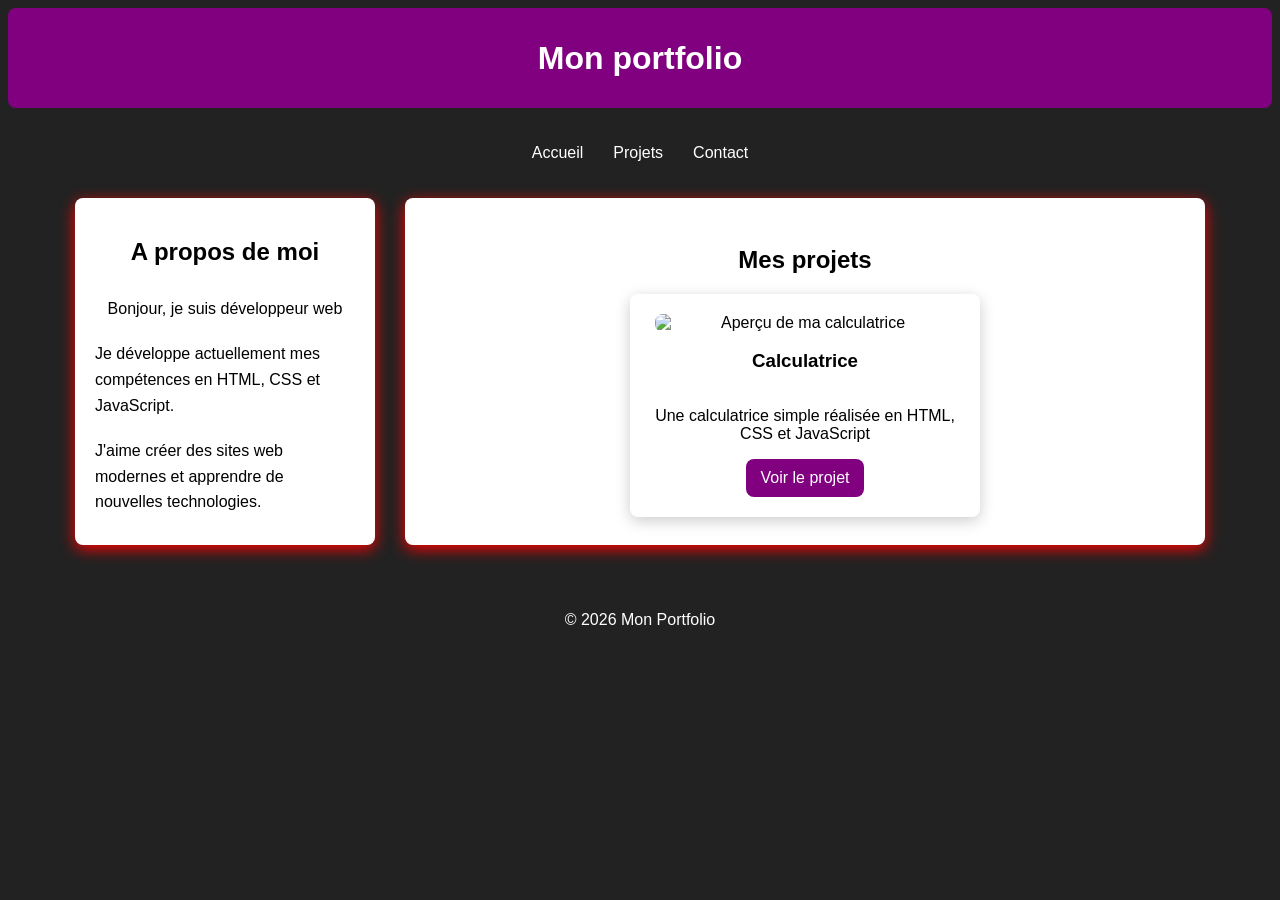
==== portfolio.html @ 3535f557 "Initial commit" ====
<!DOCTYPE html>
<html>

<head>
    <meta charset="UTF-8">
    <meta name="viewport" content="width=device-width, initial-scale=1.0">
    <title>Mon Portfolio</title>
    <link rel="stylesheet" href="portfolio-style.css">
</head>

<body>

<header>
    <h1>Mon portfolio</h1>
</header>

<nav>
    <a href="#accueil">Accueil</a>
    <a href="#projets">Projets</a>
    <a href="contact.html">Contact</a>
</nav>

<main>

<section id="accueil">
<h2>A propos de moi</h2>
<p>Bonjour, je suis développeur web</p>
<p>Je développe actuellement mes compétences en HTML, CSS et JavaScript.</p>
<p>J'aime créer des sites web modernes et apprendre de nouvelles technologies.</p>

</section>

<section id="projets">
    
    <h2>Mes projets</h2>

    <div class="projets-container">

    <div class="projet-card">

     <img src="calculatrice/calculatrice.png" alt="Aperçu de ma calculatrice">

    <h3>Calculatrice</h3>
    <p>Une calculatrice simple réalisée en HTML, CSS et JavaScript</p>

    <a href="../calculatrice/calcul.html" class="projet-lien">Voir le projet</a>



    </div>

  

    </div>
    
</section>


</main>

<footer><p>© 2026 Mon Portfolio</p></footer>








</body>


</html>
---- portfolio-style.css ----
*{

box-sizing: border-box;

}

html{

scroll-behavior: smooth;

}

body{

    background-color: #222;
    font-family: arial, sans-serif;
    color: white;

}

header{

background-color: purple;
height: 100px;
border-radius: 8px;
justify-content: center;
display: flex;
text-align: center;
align-items: center;


}

nav{

display: flex;
justify-content: center;
align-items: center;
height: 50px;
gap: 30px;
margin:20px 0;
}

nav a{

text-decoration: none;
color: white;
transition:0.3s;
display: inline;



}

nav a:hover{

color: red;
transform: translateY(-2px);


}

nav a:focus{

outline: 2px solid red;

}

main{

display: flex;
gap: 30px;
justify-content: center;
flex-wrap: wrap;


}

section{

background-color: white;
color: black;
padding: 20px;
border-radius: 8px;

box-shadow: 0 4px 15px red;

display: flex;
flex-direction: column;
align-items: center;
justify-content: center;

}

#accueil{

    width: 300px;
    max-width: 400px;
    padding: 20px;
}

#accueil p{

line-height: 1.6;
margin: 10px 0;

}

#projets{
    width: 100%;
    width: 800px;

}

.projets-container{

    display: flex;
    gap: 20px;
    flex-wrap: wrap;
    justify-content: center;
}

.projet-card{


width: 100%;    
max-width: 350px;
margin: 0 auto;
padding: 20px;
text-align: center;
transition: 0.3s;
box-shadow: 0 4px 15px rgba(0,0,0,0.2);
border-radius: 8px;
display: flex;
flex-direction: column;
justify-content: center;
align-items: center;


}

.projet-card:hover{

 transform: scale(1.03);

}

.projet-card img{

width: 100%;
max-width: 300px;
display: block;
margin: 0 auto;
border-radius: 8px;

}

.projet-lien{

text-decoration: none;
padding:10px 15px ;
background-color: purple;
color: white;
border-radius: 8px ;
transition: 0.3s;
display: inline-block;
width: fit-content;

}

.projet-lien:hover{

    background-color: darkviolet;
    transform: translateY(-3px);
   
}

.projet-lien:focus{

    outline: 2px solid purple;
}

.projet-lien:active{

transform: scale(0.97);

}

footer{

    text-align: center;
    padding: 20px;
    margin-top: 30px;
}

@media (max-width:600px){

.projet-card img {

max-width: 250px;

}

}
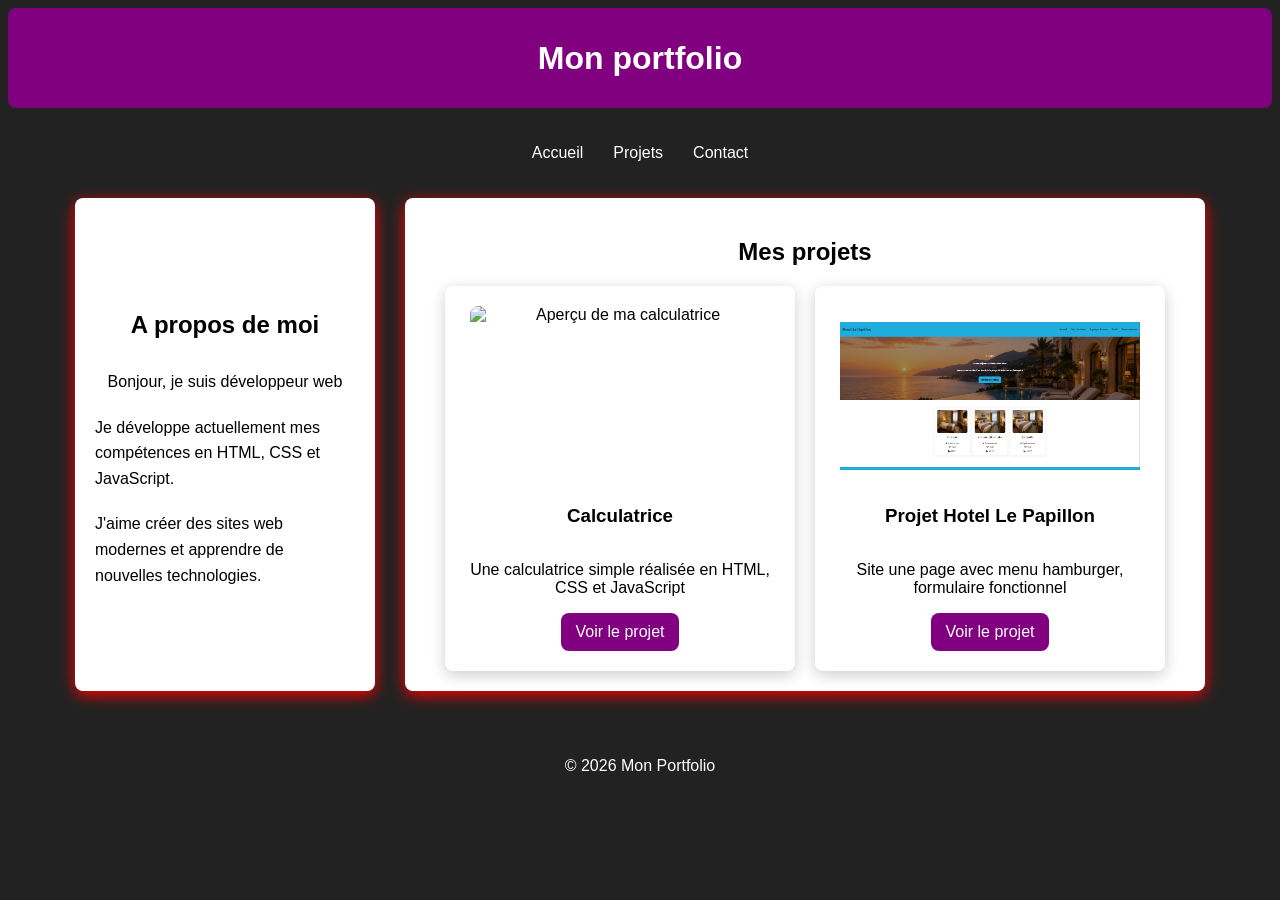
==== commit 61de8352: "img contain, added projet hotel in portfolio" ====
--- a/portfolio.html
+++ b/portfolio.html
@@ -38,7 +38,7 @@
 
     <div class="projet-card">
 
-     <img src="calculatrice/calculatrice.png" alt="Aperçu de ma calculatrice">
+     <img src="../calculatrice/calculatrice.png" alt="Aperçu de ma calculatrice">
 
     <h3>Calculatrice</h3>
     <p>Une calculatrice simple réalisée en HTML, CSS et JavaScript</p>
@@ -49,7 +49,16 @@
 
     </div>
 
-  
+    <div class ="projet-card">
+
+        <img src="capturehotelpapillon.png" alt="Aperçu du projet Hôtel">
+
+<h3>Projet Hotel Le Papillon</h3>
+<p>Site une page avec menu hamburger, formulaire fonctionnel</p>
+<a href="../projethotel/hotel.html" class="projet-lien">Voir le projet</a>
+
+
+    </div>
 
     </div>
     
--- a/portfolio-style.css
+++ b/portfolio-style.css
@@ -151,7 +151,9 @@
 max-width: 300px;
 display: block;
 margin: 0 auto;
-border-radius: 8px;
+object-fit: contain;
+border-radius: 8px;
+height: 180px; /* obligatoire pour que toutes les images soient meme taille */
 
 }
 
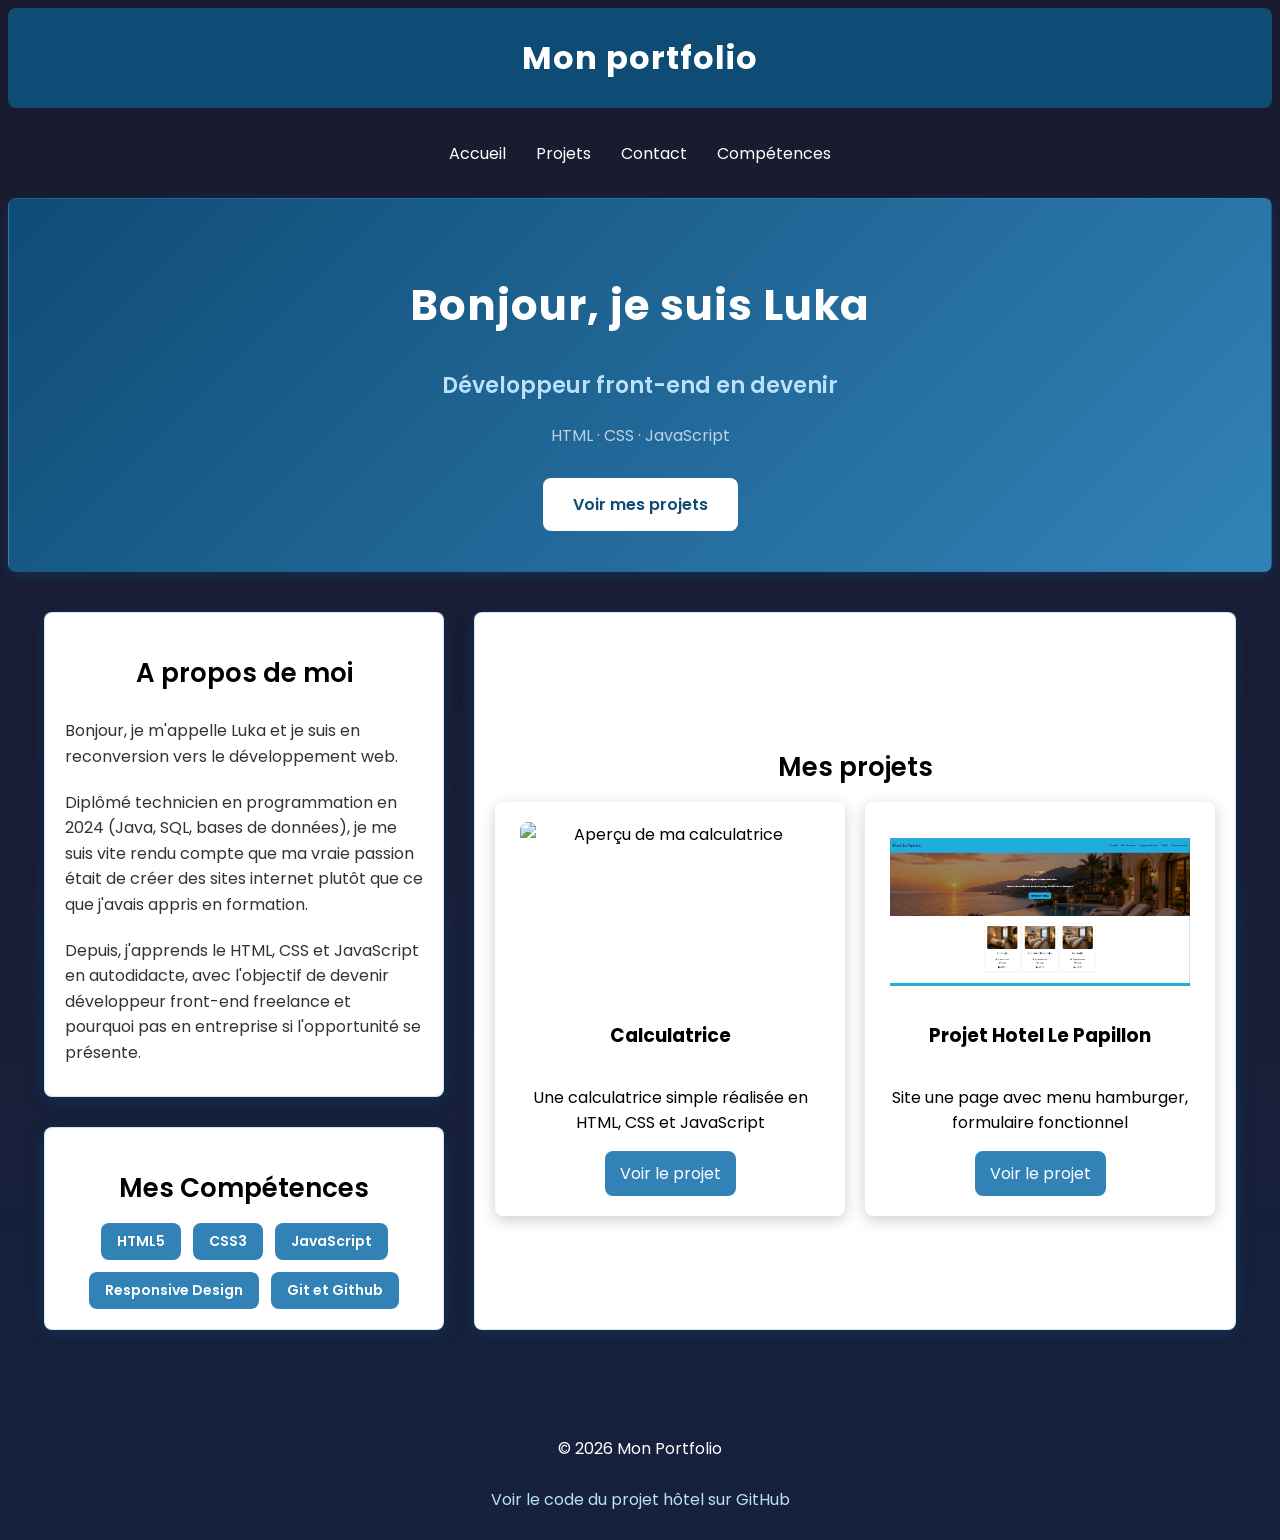
==== commit df5a32b9: "add skill badges - fixed cards size" ====
--- a/portfolio.html
+++ b/portfolio.html
@@ -6,6 +6,9 @@
     <meta name="viewport" content="width=device-width, initial-scale=1.0">
     <title>Mon Portfolio</title>
     <link rel="stylesheet" href="portfolio-style.css">
+    <link rel="preconnect" href="https://fonts.googleapis.com">
+    <link rel="preconnect" href="https://fonts.gstatic.com" crossorigin>
+    <link href="https://fonts.googleapis.com/css2?family=Poppins:wght@300;400;600;700&display=swap" rel="stylesheet">
 </head>
 
 <body>
@@ -18,17 +21,45 @@
     <a href="#accueil">Accueil</a>
     <a href="#projets">Projets</a>
     <a href="contact.html">Contact</a>
+    <a href="#competences">Compétences</a>
 </nav>
+
+
+<section id="hero">
+    <h1>Bonjour, je suis Luka</h1>
+<p class="tagline">Développeur front-end en devenir</p>
+<p class="sous-titre">HTML · CSS · JavaScript</p>
+<a href="#projets" class="cta">Voir mes projets</a>
+
+</section>
 
 <main>
 
+    <div class="colonne-gauche">
+
 <section id="accueil">
 <h2>A propos de moi</h2>
-<p>Bonjour, je suis développeur web</p>
-<p>Je développe actuellement mes compétences en HTML, CSS et JavaScript.</p>
-<p>J'aime créer des sites web modernes et apprendre de nouvelles technologies.</p>
+<p>Bonjour, je m'appelle Luka et je suis en reconversion vers le développement web.</p>
+<p>Diplômé technicien en programmation en 2024 (Java, SQL, bases de données), je me suis vite rendu compte que ma vraie passion était de créer des sites internet plutôt que ce que j'avais appris en formation.</p>
+<p>Depuis, j'apprends le HTML, CSS et JavaScript en autodidacte, avec l'objectif de devenir développeur front-end freelance et pourquoi pas en entreprise si l'opportunité se présente.</p>
 
 </section>
+
+<section id="competences">
+    <h2>Mes Compétences</h2>
+
+    <div class="competences-liste">
+
+<span class="badge">HTML5</span>
+<span class="badge">CSS3</span>
+<span class="badge">JavaScript</span>
+<span class="badge">Responsive Design</span>
+<span class="badge">Git et Github</span>
+
+    </div>
+   
+</section>
+</div>
 
 <section id="projets">
     
@@ -67,7 +98,9 @@
 
 </main>
 
-<footer><p>© 2026 Mon Portfolio</p></footer>
+<footer><p>© 2026 Mon Portfolio</p>
+<a href="https://github.com/fazou97/projethotel" target="_blank" class="lien-github">Voir le code du projet hôtel sur GitHub</a></footer>
+
 
 
 
--- a/portfolio-style.css
+++ b/portfolio-style.css
@@ -12,15 +12,30 @@
 
 body{
 
-    background-color: #222;
-    font-family: arial, sans-serif;
+    background:linear-gradient(180deg,#1a1a2e 0%, #16213e 100%);
+    font-family: "Poppins", sans-serif;
     color: white;
 
 }
 
+h1{
+
+ font-size: 32px;
+    font-weight: 700;
+    letter-spacing: 1px;   
+}
+
+h2{
+
+font-size: 26px;
+    font-weight: 600;
+    margin-bottom: 15px;
+
+}
+
 header{
 
-background-color: purple;
+background-color: #0f4c75;
 height: 100px;
 border-radius: 8px;
 justify-content: center;
@@ -54,7 +69,7 @@
 
 nav a:hover{
 
-color: red;
+color: #bbe1fa;
 transform: translateY(-2px);
 
 
@@ -62,9 +77,59 @@
 
 nav a:focus{
 
-outline: 2px solid red;
-
-}
+outline: 2px solid #bbe1fa;
+
+}
+
+#hero{
+
+   padding: 60px 20px;
+    display: flex;
+    flex-direction: column;
+    align-items: center;
+    justify-content: center;
+    text-align: center;
+    padding: 40px 20px; 
+     background: linear-gradient(135deg, #0f4c75 0%, #3282b8 100%);
+}
+
+#hero h1{
+    font-size: 42px;
+    font-weight: 700;
+    margin-bottom: 10px;
+    color: white;
+}
+
+.tagline{
+    font-size: 22px;
+    color: #bbe1fa;
+    font-weight: 600;
+    margin-bottom: 5px;
+}
+
+.sous-titre{
+    font-size: 16px;
+    color: rgba(255, 255, 255, 0.7);
+    margin-bottom: 30px;
+}
+
+.cta{
+
+    background-color: white; 
+    color: #0f4c75;
+    text-decoration: none;
+    padding: 14px 30px;
+    border-radius: 8px;
+    font-weight: 600;
+    transition: 0.3s;
+}
+
+.cta:hover{
+    background-color: #bbe1fa;
+    transform: translateY(-3px);
+}
+
+
 
 main{
 
@@ -72,6 +137,8 @@
 gap: 30px;
 justify-content: center;
 flex-wrap: wrap;
+padding: 40px 20px;
+align-items: stretch;
 
 
 }
@@ -83,8 +150,8 @@
 padding: 20px;
 border-radius: 8px;
 
-box-shadow: 0 4px 15px red;
-
+box-shadow: 0 4px 15px rgba(15, 76, 117, 0.4);
+border: 1px solid rgba(50, 130, 184, 0.2);
 display: flex;
 flex-direction: column;
 align-items: center;
@@ -94,23 +161,51 @@
 
 #accueil{
 
-    width: 300px;
-    max-width: 400px;
+    
     padding: 20px;
 }
+
 
 #accueil p{
 
 line-height: 1.6;
 margin: 10px 0;
-
-}
-
-#projets{
+font-size: 16px;
+    color: #333;
+
+}
+
+
+
+.competences-liste{
+    display: flex;
+    flex-wrap: wrap;
+    gap: 12px;
+    justify-content: center;
+   
+}
+
+.badge{
+
+background-color: #3282b8;
+color: white;
+padding: 8px 16px;
+font-size: 14px;
+font-weight: 600;
+border-radius: 8px;
+
+}
+
+.colonne-gauche{
+    display: flex;
+    flex-direction: column;
+    gap: 30px;
+    max-width: 400px;
     width: 100%;
-    width: 800px;
-
-}
+    justify-content: space-between;
+}
+
+
 
 .projets-container{
 
@@ -161,7 +256,7 @@
 
 text-decoration: none;
 padding:10px 15px ;
-background-color: purple;
+background-color: #3282b8;
 color: white;
 border-radius: 8px ;
 transition: 0.3s;
@@ -172,14 +267,14 @@
 
 .projet-lien:hover{
 
-    background-color: darkviolet;
+    background-color: #0f4c75;
     transform: translateY(-3px);
    
 }
 
 .projet-lien:focus{
 
-    outline: 2px solid purple;
+    outline: 2px solid #3282b8;
 }
 
 .projet-lien:active{
@@ -195,6 +290,23 @@
     margin-top: 30px;
 }
 
+.lien-github{
+
+color:#bbe1fa;
+text-decoration: none;
+display: inline-block;
+margin-top: 10px;
+transition: 0.3;
+
+}
+
+.lien-github:hover{
+    color:#3282b8; 
+    text-decoration: underline;
+}
+
+
+
 @media (max-width:600px){
 
 .projet-card img {
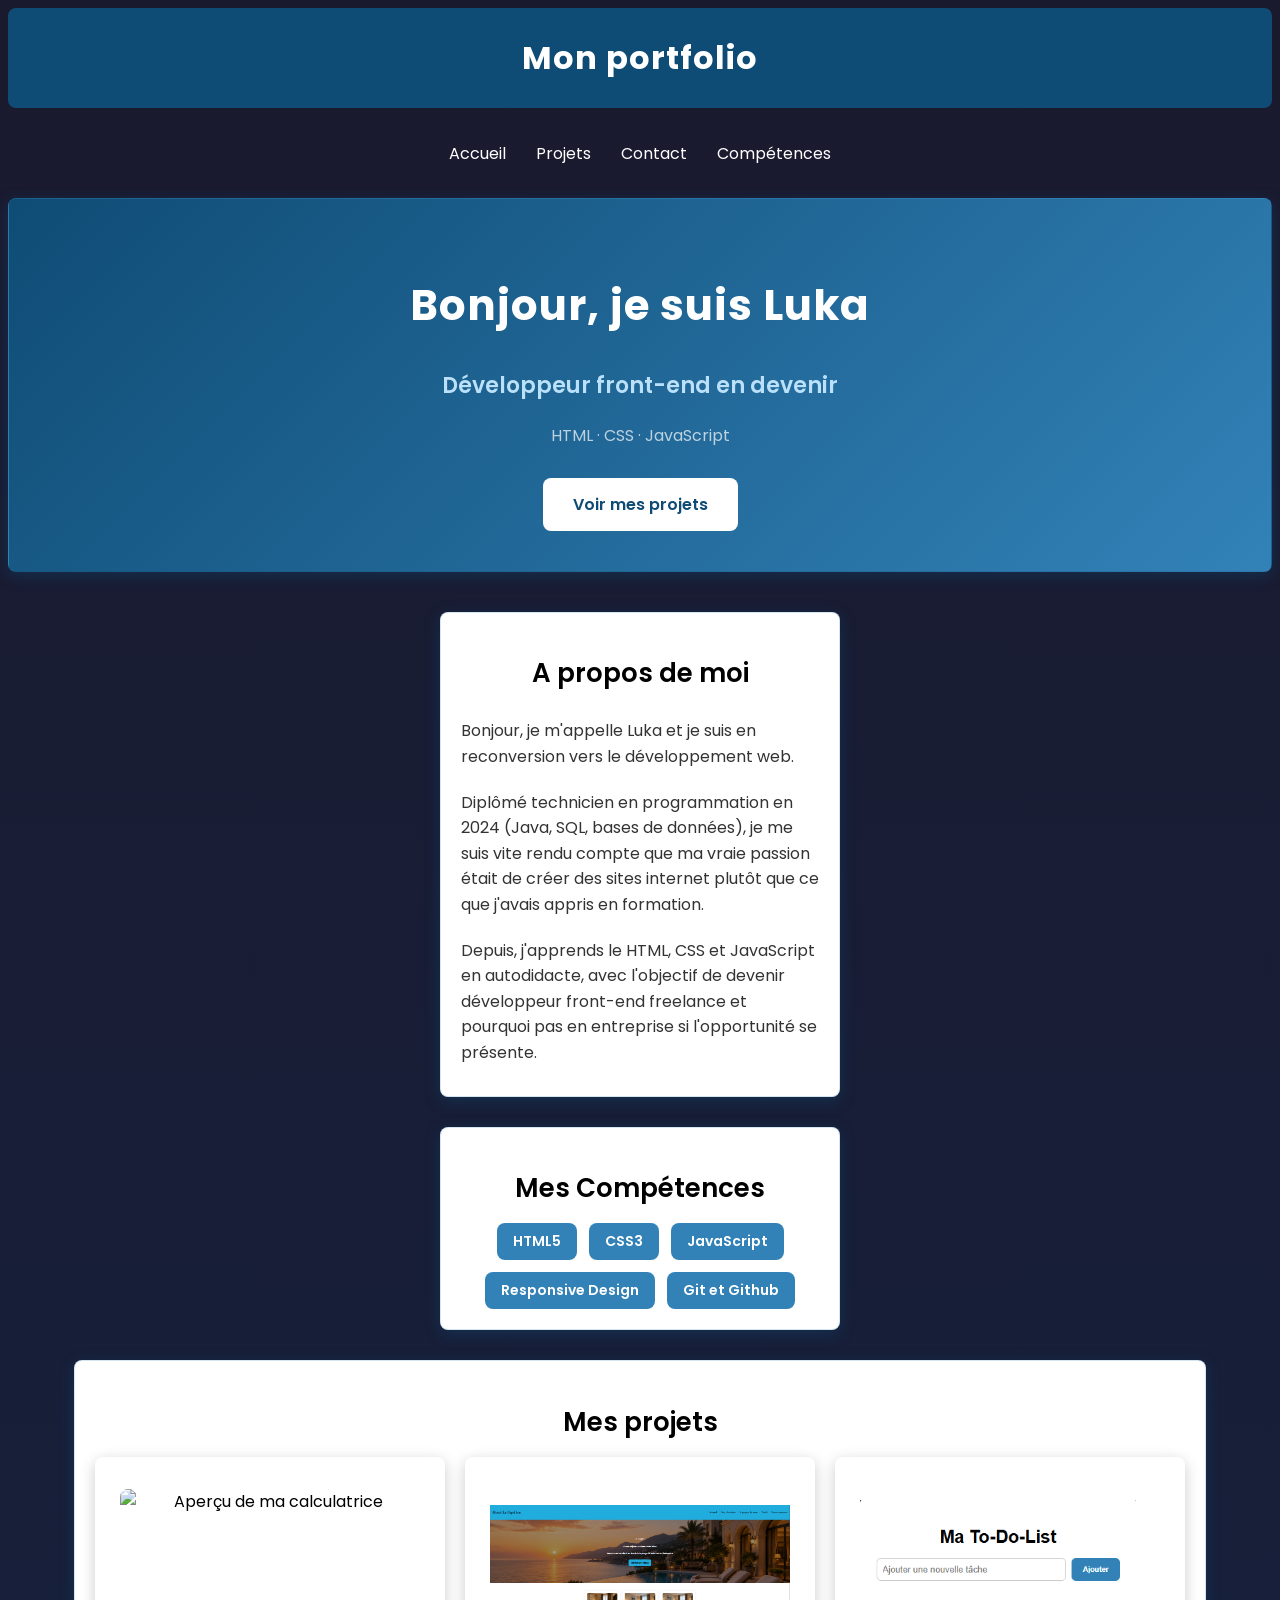
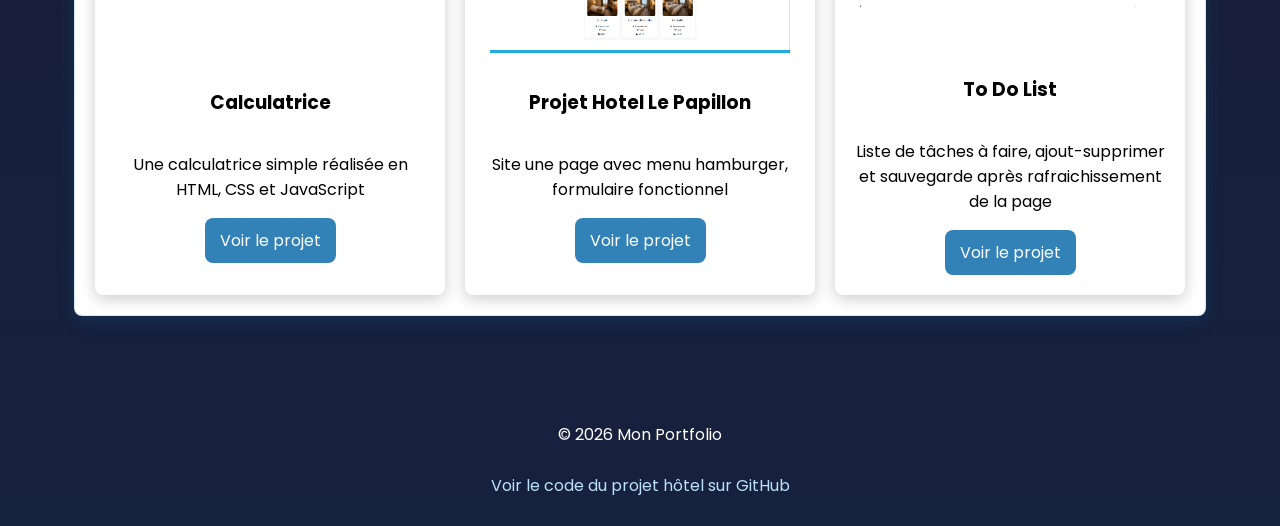
==== commit 8657fff2: "add to do list project" ====
--- a/portfolio.html
+++ b/portfolio.html
@@ -91,6 +91,15 @@
 
     </div>
 
+    <div class="projet-card">
+
+   <img src="todolist.png" alt="Projet to do list">
+   <h3>To Do List</h3>
+   <p>Liste de tâches à faire, ajout-supprimer et sauvegarde après rafraichissement de la page</p>
+   <a href="../todolist/todolist.html" class="projet-lien">Voir le projet</a>
+
+    </div>
+
     </div>
     
 </section>
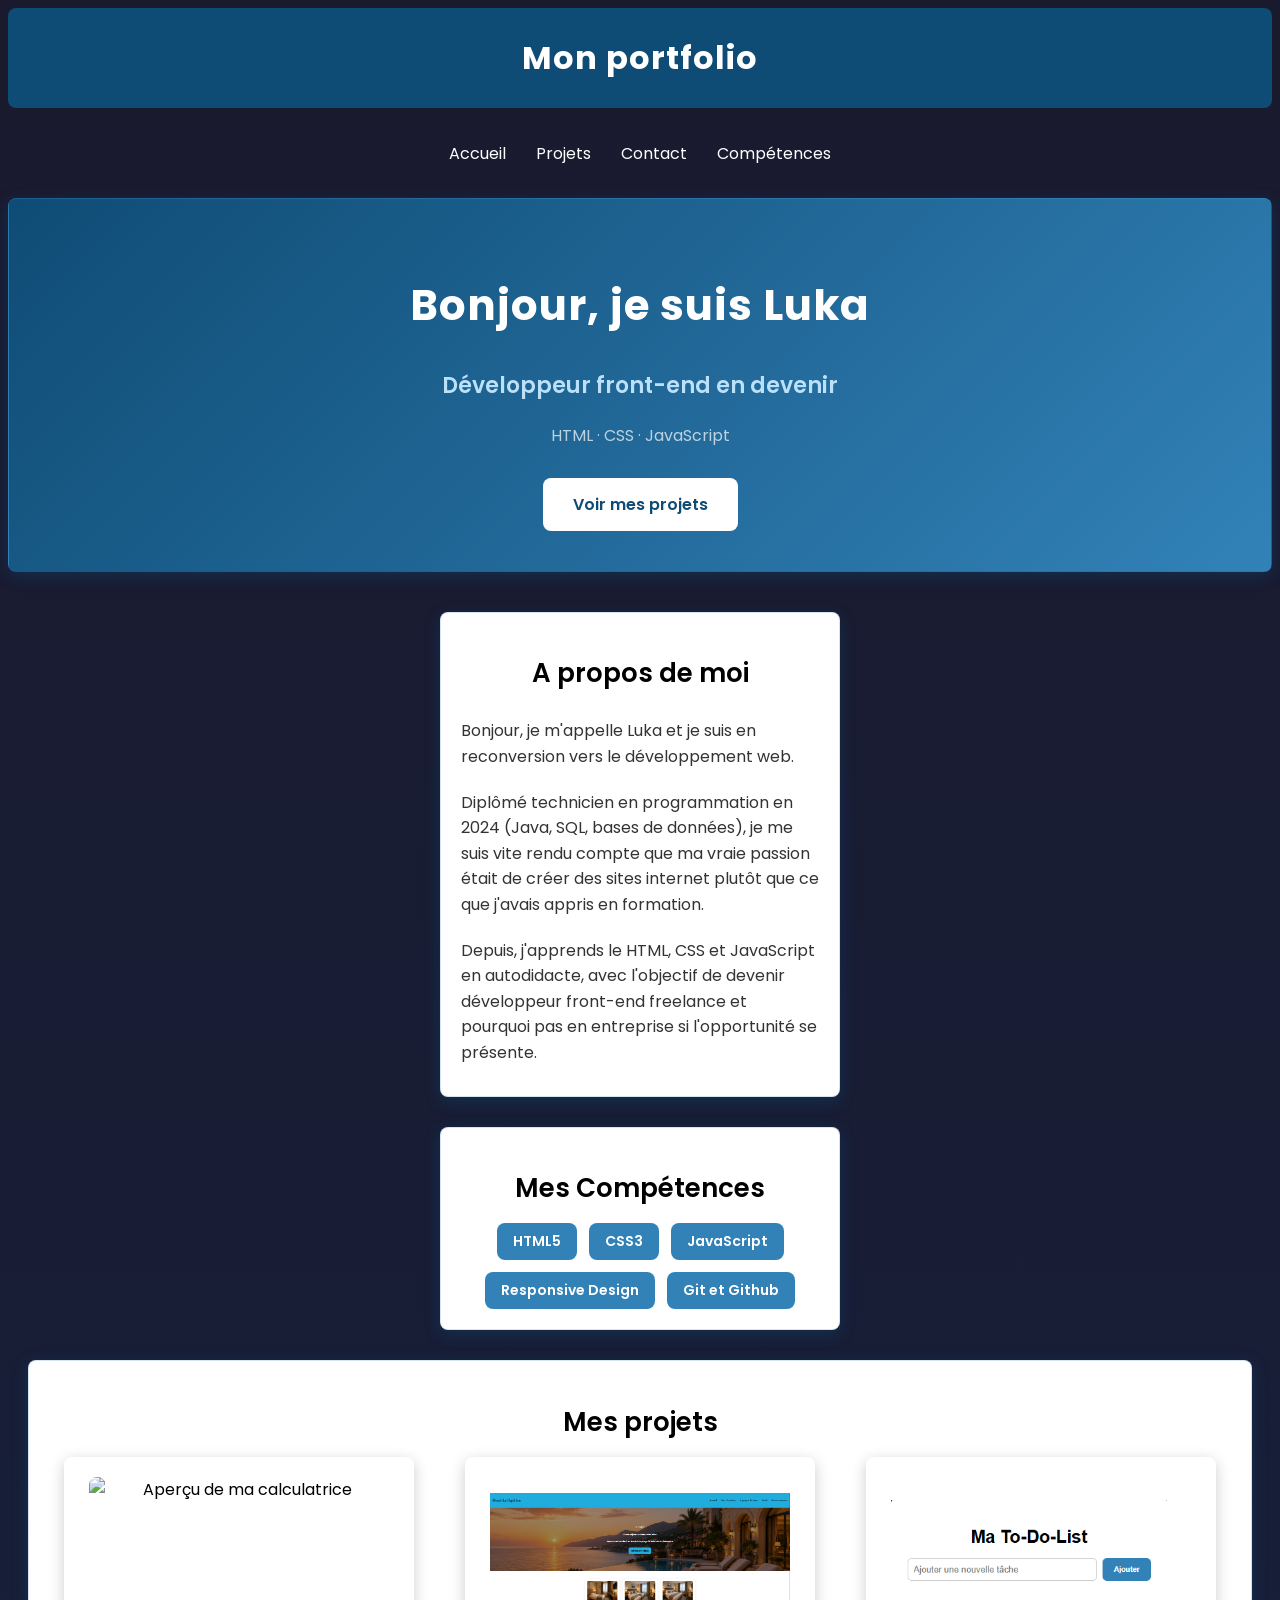
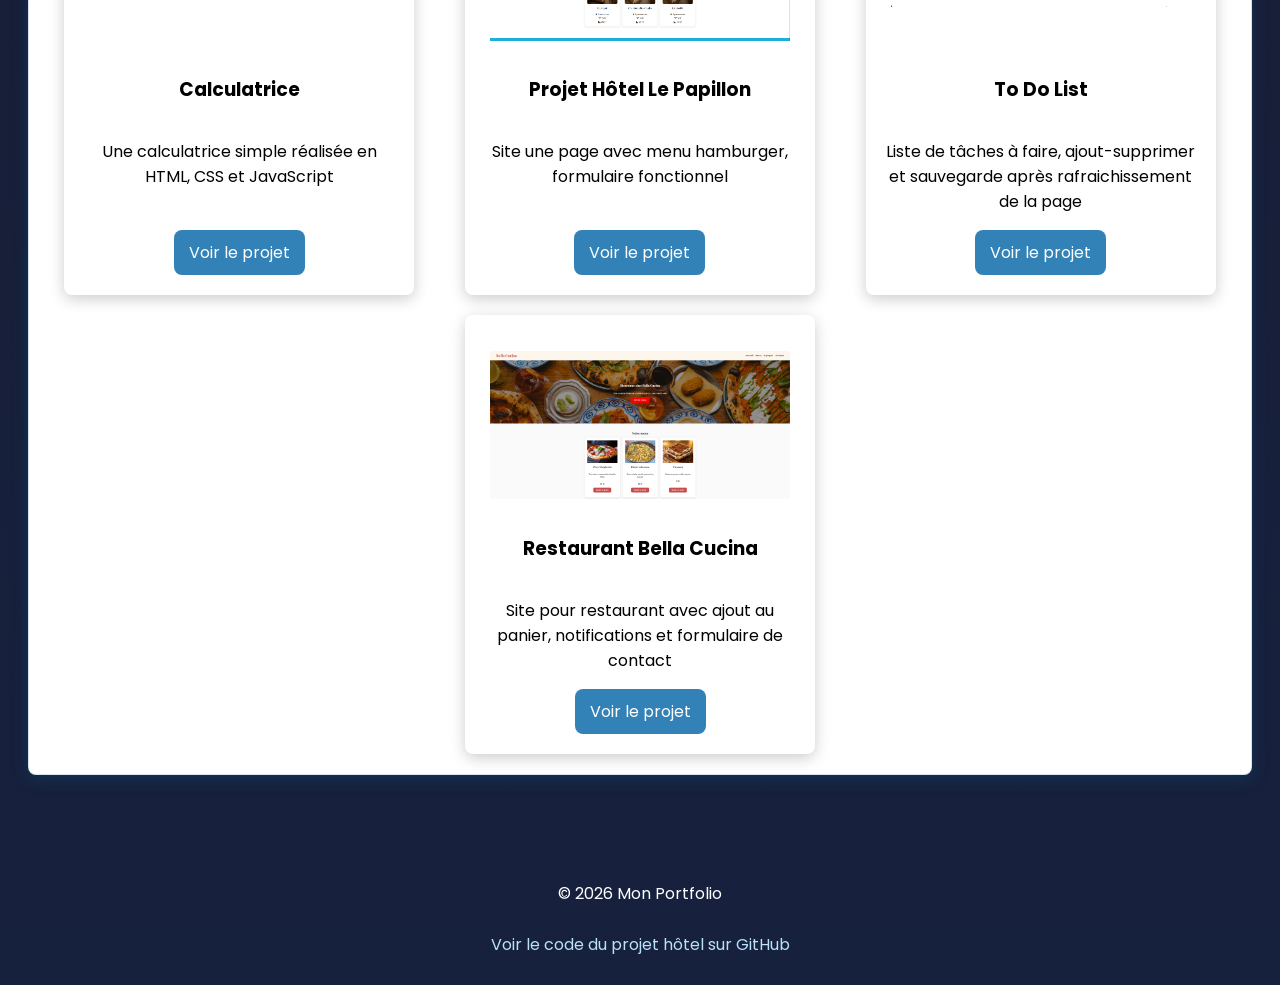
==== commit fd53e7ad: "." ====
--- a/portfolio.html
+++ b/portfolio.html
@@ -84,7 +84,7 @@
 
         <img src="capturehotelpapillon.png" alt="Aperçu du projet Hôtel">
 
-<h3>Projet Hotel Le Papillon</h3>
+<h3>Projet Hôtel Le Papillon</h3>
 <p>Site une page avec menu hamburger, formulaire fonctionnel</p>
 <a href="../projethotel/hotel.html" class="projet-lien">Voir le projet</a>
 
@@ -97,6 +97,17 @@
    <h3>To Do List</h3>
    <p>Liste de tâches à faire, ajout-supprimer et sauvegarde après rafraichissement de la page</p>
    <a href="../todolist/todolist.html" class="projet-lien">Voir le projet</a>
+
+    </div>
+
+    <div class="projet-card">
+
+    <img src="bellacucina.png" alt="Restaurant Bella Cucina">
+
+    <h3>Restaurant Bella Cucina</h3>
+    <p>Site pour restaurant avec ajout au panier, notifications et formulaire de contact</p>
+    <a href="../restaurant/index.html" class="projet-lien">Voir le projet</a>
+
 
     </div>
 
--- a/portfolio-style.css
+++ b/portfolio-style.css
@@ -228,7 +228,7 @@
 border-radius: 8px;
 display: flex;
 flex-direction: column;
-justify-content: center;
+justify-content: flex-start;
 align-items: center;
 
 
@@ -254,6 +254,8 @@
 
 .projet-lien{
 
+
+margin-top: auto;    
 text-decoration: none;
 padding:10px 15px ;
 background-color: #3282b8;
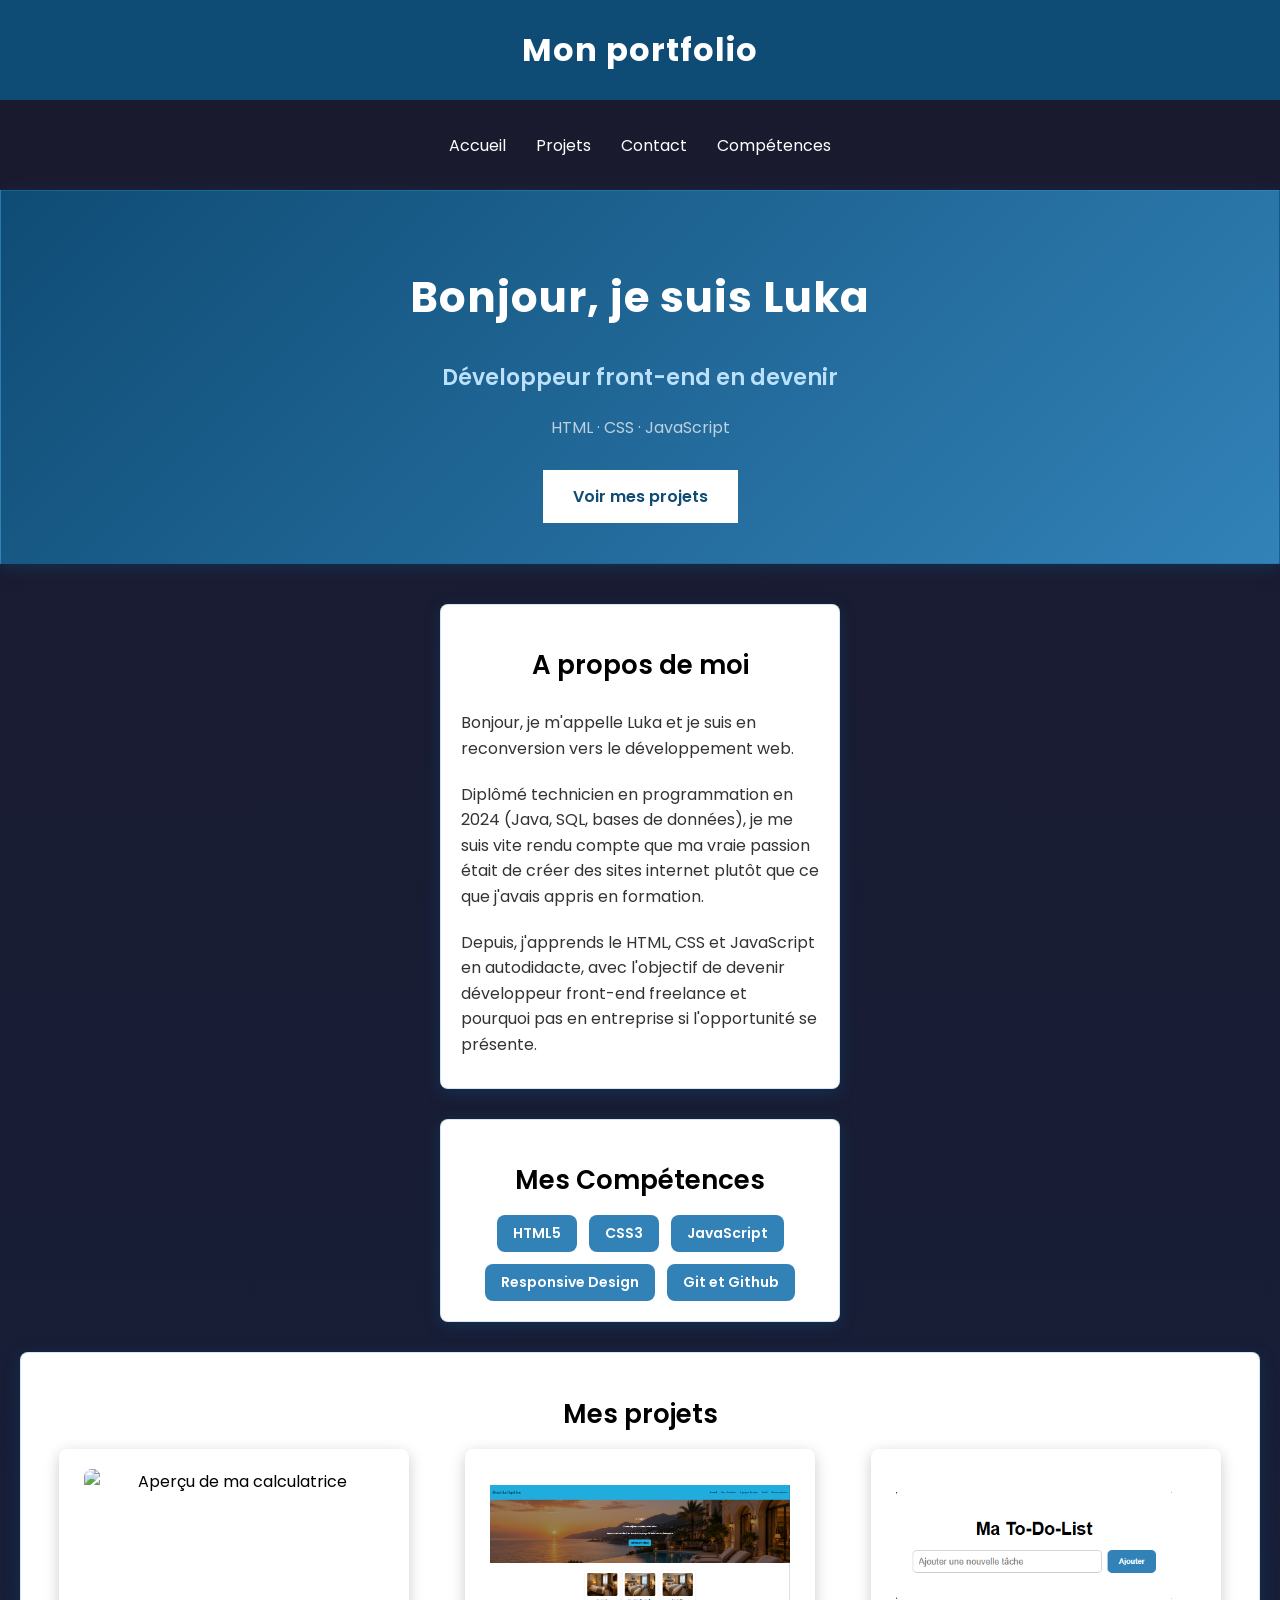
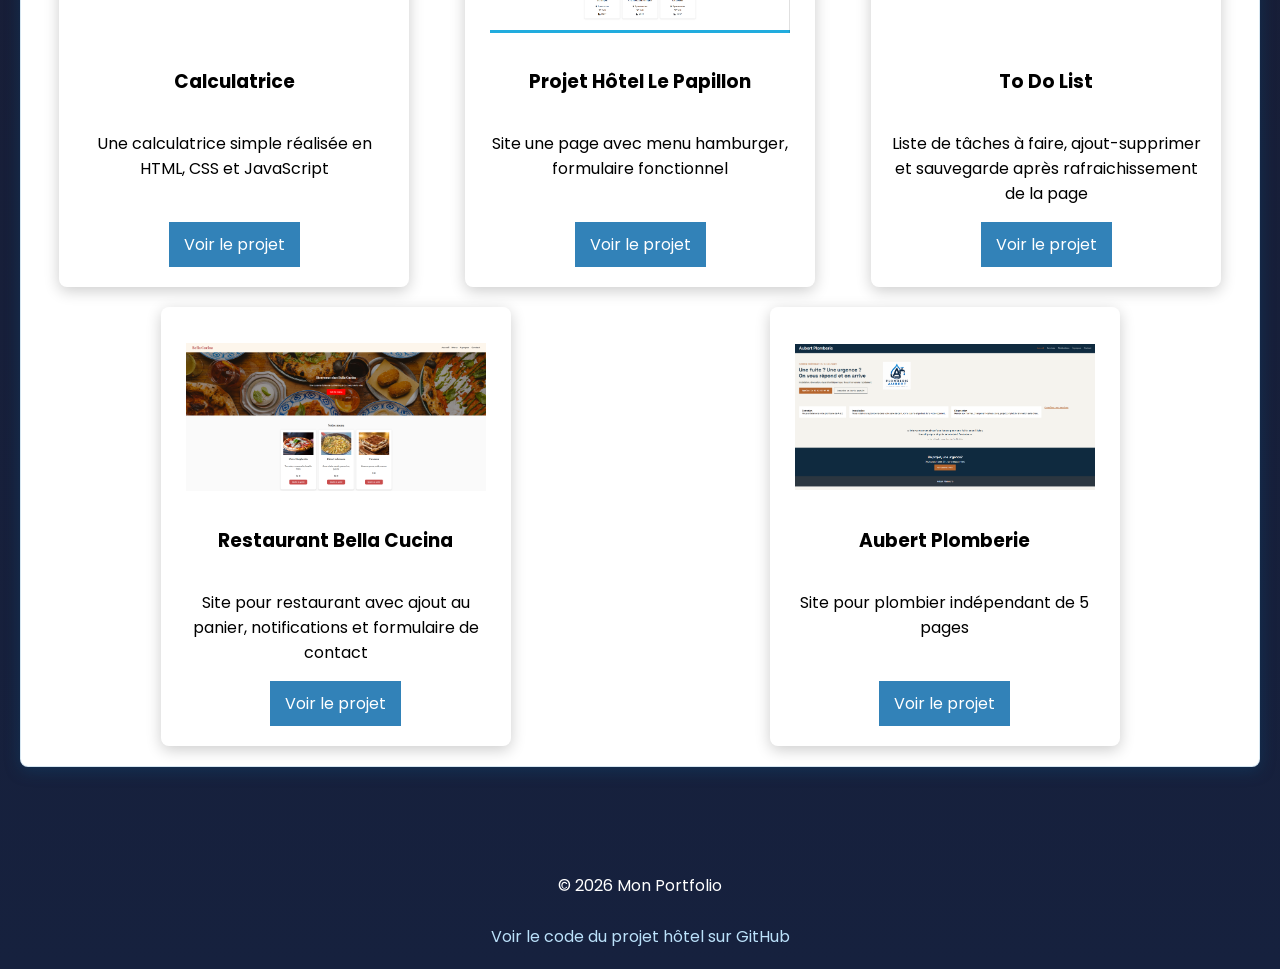
==== commit 2e3155cf: "update" ====
--- a/portfolio.html
+++ b/portfolio.html
@@ -111,6 +111,17 @@
 
     </div>
 
+      <div class="projet-card">
+
+    <img src="imageplomberieprojet.png" alt="Aubert Plomberie 5 Pages">
+
+    <h3>Aubert Plomberie</h3>
+    <p>Site pour plombier indépendant de 5 pages</p>
+    <a href="../plombierprojet5pages/" class="projet-lien">Voir le projet</a>
+
+
+    </div>
+
     </div>
     
 </section>
--- a/portfolio-style.css
+++ b/portfolio-style.css
@@ -15,6 +15,7 @@
     background:linear-gradient(180deg,#1a1a2e 0%, #16213e 100%);
     font-family: "Poppins", sans-serif;
     color: white;
+    margin: 0;
 
 }
 
@@ -37,7 +38,7 @@
 
 background-color: #0f4c75;
 height: 100px;
-border-radius: 8px;
+
 justify-content: center;
 display: flex;
 text-align: center;
@@ -62,6 +63,7 @@
 color: white;
 transition:0.3s;
 display: inline;
+position: relative;
 
 
 
@@ -73,7 +75,30 @@
 transform: translateY(-2px);
 
 
-}
+
+}
+
+nav a::after{
+
+    content: "";
+    position: absolute;
+    left: 0;
+    bottom: -6px;
+    height: 2px;
+    width: 0;
+    background-color:#3282b8;
+    transition: width 0.5s;
+
+
+
+}
+
+nav a:hover::after{
+
+    width: 100%;
+}
+
+
 
 nav a:focus{
 
@@ -83,7 +108,7 @@
 
 #hero{
 
-   padding: 60px 20px;
+  
     display: flex;
     flex-direction: column;
     align-items: center;
@@ -119,7 +144,7 @@
     color: #0f4c75;
     text-decoration: none;
     padding: 14px 30px;
-    border-radius: 8px;
+    
     font-weight: 600;
     transition: 0.3s;
 }
@@ -148,7 +173,7 @@
 background-color: white;
 color: black;
 padding: 20px;
-border-radius: 8px;
+
 
 box-shadow: 0 4px 15px rgba(15, 76, 117, 0.4);
 border: 1px solid rgba(50, 130, 184, 0.2);
@@ -158,6 +183,13 @@
 justify-content: center;
 
 }
+
+#accueil,
+#competences,
+#projets{
+    border-radius: 8px;
+}
+
 
 #accueil{
 
@@ -213,6 +245,7 @@
     gap: 20px;
     flex-wrap: wrap;
     justify-content: center;
+    border-radius: 8px;
 }
 
 .projet-card{
@@ -260,7 +293,8 @@
 padding:10px 15px ;
 background-color: #3282b8;
 color: white;
-border-radius: 8px ;
+border-bottom: 1px solid #3282b8;
+border: none;
 transition: 0.3s;
 display: inline-block;
 width: fit-content;
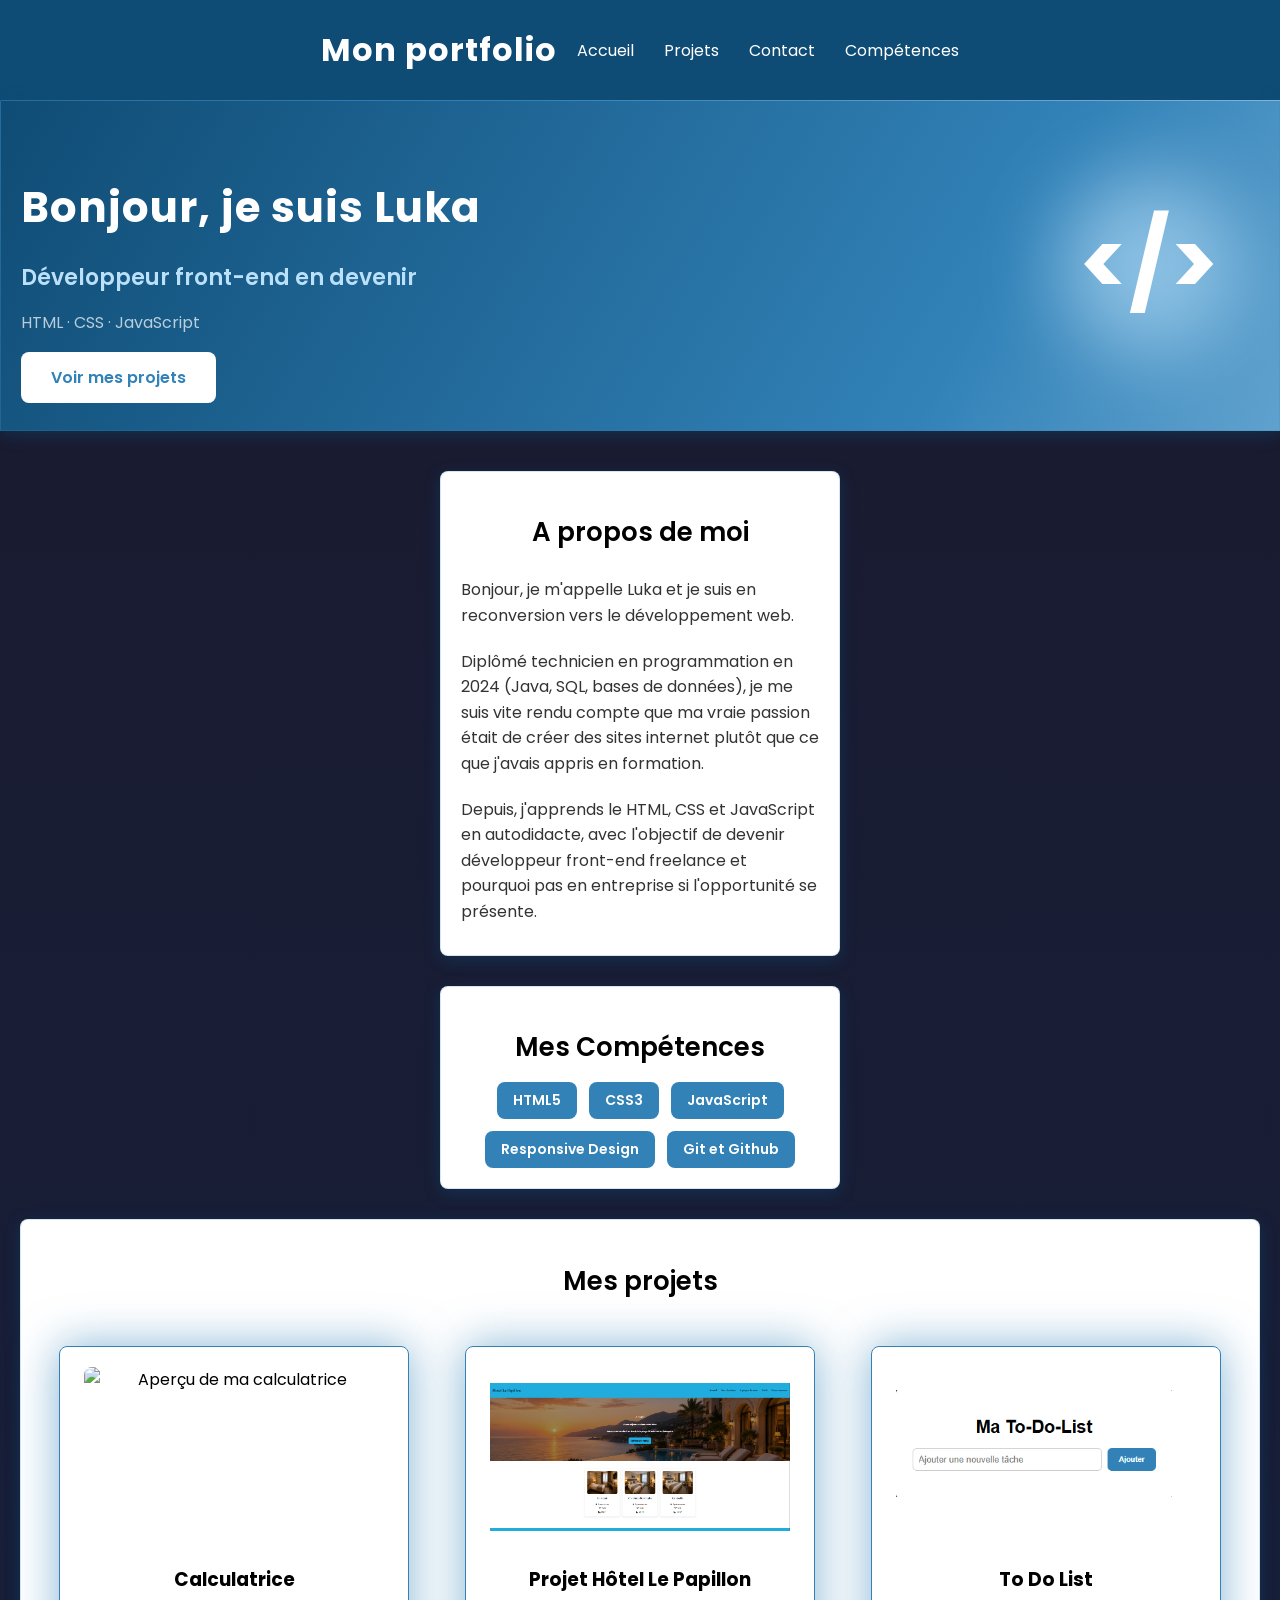
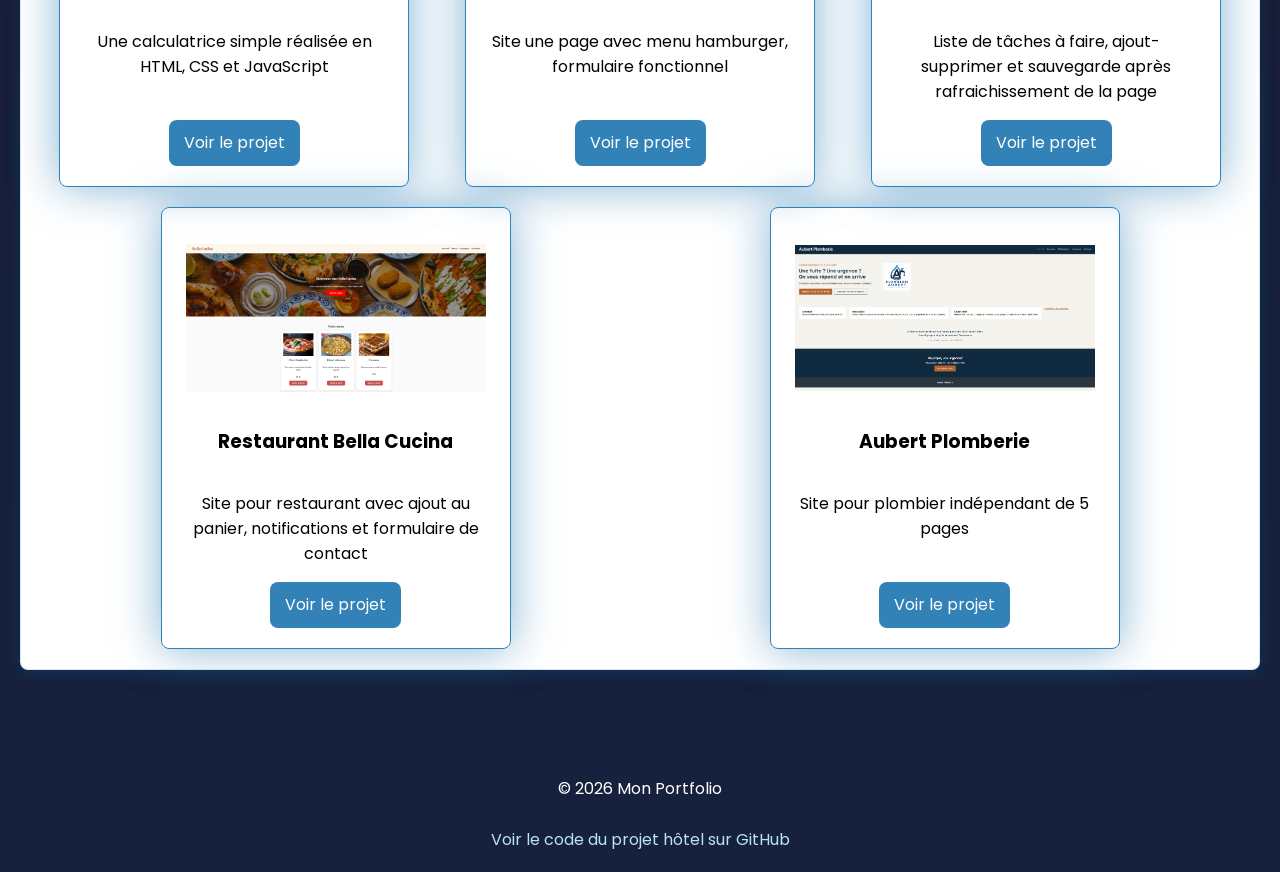
==== commit 6670a477: "keyframes and other changes" ====
--- a/portfolio.html
+++ b/portfolio.html
@@ -15,21 +15,31 @@
 
 <header>
     <h1>Mon portfolio</h1>
-</header>
-
-<nav>
+    <nav>
     <a href="#accueil">Accueil</a>
     <a href="#projets">Projets</a>
     <a href="contact.html">Contact</a>
     <a href="#competences">Compétences</a>
 </nav>
+</header>
+
+
 
 
 <section id="hero">
+    <div class="hero-texte">
     <h1>Bonjour, je suis Luka</h1>
 <p class="tagline">Développeur front-end en devenir</p>
 <p class="sous-titre">HTML · CSS · JavaScript</p>
 <a href="#projets" class="cta">Voir mes projets</a>
+
+</div>
+
+<div class="hero-visuel"> 
+    
+    <span class="code-symbole">&lt;/&gt;</span>
+
+</div>
 
 </section>
 
--- a/portfolio-style.css
+++ b/portfolio-style.css
@@ -1,9 +1,39 @@
+
 *{
 
 box-sizing: border-box;
 
 }
 
+:root {
+    --bleu-fonce-1: #1a1a2e;
+    --bleu-fonce-2: #16213e;
+    --bleu-header: #0f4c75;
+    --bleu-moyen: #3282b8;
+    --bleu-clair: #bbe1fa;
+}
+
+@keyframes degrade-anime {
+    0% {
+        background-position: 0% 50%;
+    }
+    50% {
+        background-position: 100% 50%;
+    }
+    100% {
+        background-position: 0% 50%;
+    }
+}
+
+@keyframes rotation-bordure {
+    from {
+        transform: rotate(0deg);
+    }
+    to {
+        transform: rotate(360deg);
+    }
+}
+
 html{
 
 scroll-behavior: smooth;
@@ -12,7 +42,8 @@
 
 body{
 
-    background:linear-gradient(180deg,#1a1a2e 0%, #16213e 100%);
+    background: linear-gradient(180deg, var(--bleu-fonce-1) 0%, var(--bleu-fonce-2) 100%);
+    
     font-family: "Poppins", sans-serif;
     color: white;
     margin: 0;
@@ -36,9 +67,9 @@
 
 header{
 
-background-color: #0f4c75;
+background-color: var(--bleu-header);
 height: 100px;
-
+gap: 20px;
 justify-content: center;
 display: flex;
 text-align: center;
@@ -71,7 +102,7 @@
 
 nav a:hover{
 
-color: #bbe1fa;
+color: var(--bleu-clair);
 transform: translateY(-2px);
 
 
@@ -86,7 +117,7 @@
     bottom: -6px;
     height: 2px;
     width: 0;
-    background-color:#3282b8;
+    background-color: var(--bleu-moyen);
     transition: width 0.5s;
 
 
@@ -102,7 +133,7 @@
 
 nav a:focus{
 
-outline: 2px solid #bbe1fa;
+outline: 2px solid var(--bleu-clair);
 
 }
 
@@ -110,12 +141,19 @@
 
   
     display: flex;
-    flex-direction: column;
+    flex-direction: row;
     align-items: center;
-    justify-content: center;
-    text-align: center;
+    justify-content: space-between;
+    text-align: left;
     padding: 40px 20px; 
-     background: linear-gradient(135deg, #0f4c75 0%, #3282b8 100%);
+    background: linear-gradient(120deg, var(--bleu-header), var(--bleu-moyen), var(--bleu-clair), var(--bleu-moyen), var(--bleu-header));
+    background-size: 300% 300%;
+    animation: degrade-anime 10s ease infinite;
+}
+
+.hero-texte{
+
+    max-width: 500px;
 }
 
 #hero h1{
@@ -127,7 +165,7 @@
 
 .tagline{
     font-size: 22px;
-    color: #bbe1fa;
+    color:var(--bleu-clair);
     font-weight: 600;
     margin-bottom: 5px;
 }
@@ -141,20 +179,46 @@
 .cta{
 
     background-color: white; 
-    color: #0f4c75;
+    color:var(--bleu-moyen);
     text-decoration: none;
     padding: 14px 30px;
-    
+    border-radius: 8px;
     font-weight: 600;
     transition: 0.3s;
 }
 
 .cta:hover{
-    background-color: #bbe1fa;
+    background-color:var(--bleu-clair);
     transform: translateY(-3px);
 }
 
-
+.hero-visuel {
+    position: relative; /* nécessaire pour que ::before (positionné en absolute) se place par rapport à CE bloc, pas par rapport à toute la page */
+    width: 220px; /* largeur fixe de la zone qui contient le symbole et son halo */
+    height: 220px; /* hauteur fixe, carrée, pour que le halo rond soit bien proportionné */
+    display: flex; /* active flexbox pour centrer facilement le symbole à l'intérieur */
+    align-items: center; /* centre le symbole verticalement dans la boîte */
+    justify-content: center; /* centre le symbole horizontalement dans la boîte */
+}
+
+.hero-visuel::before {
+    content: ""; /* obligatoire pour qu'un pseudo-élément (::before) s'affiche, même vide */
+    position: absolute; /* sort ce halo du flux normal, pour le superposer au symbole plutôt que le pousser à côté */
+    width: 180px; /* taille du cercle flouté, légèrement plus petit que la boîte parente */
+    height: 180px;
+    background: var(--bleu-clair); /* couleur du halo, réutilise la variable déjà définie */
+    border-radius: 50%; /* transforme le carré 180x180 en cercle parfait */
+    filter: blur(40px); /* floute fortement le cercle, pour un effet lumineux diffus plutôt qu'un cercle net */
+    opacity: 0.6; /* rend le halo semi-transparent, moins agressif visuellement */
+}
+
+.code-symbole {
+    position: relative; /* nécessaire pour que z-index fonctionne (z-index n'agit que sur les éléments positionnés) */
+    font-size: 90px; /* grande taille pour que le symbole </> domine visuellement */
+    font-weight: 700; /* épaisseur grasse, plus lisible et impactant à cette taille */
+    color: white; /* contraste avec le fond bleu du hero */
+     z-index: 1;/* place le texte AU-DESSUS du halo flouté (qui est en position absolute, donc empilé par défaut) */
+}
 
 main{
 
@@ -219,7 +283,7 @@
 
 .badge{
 
-background-color: #3282b8;
+background-color:var(--bleu-moyen) ;
 color: white;
 padding: 8px 16px;
 font-size: 14px;
@@ -237,7 +301,10 @@
     justify-content: space-between;
 }
 
-
+#projets h2{
+
+    margin-bottom: 45px;
+}
 
 .projets-container{
 
@@ -249,7 +316,6 @@
 }
 
 .projet-card{
-
 
 width: 100%;    
 max-width: 350px;
@@ -257,7 +323,8 @@
 padding: 20px;
 text-align: center;
 transition: 0.3s;
-box-shadow: 0 4px 15px rgba(0,0,0,0.2);
+box-shadow: 0 0 45px rgba(50, 130, 184, 0.6);
+border: 1px solid var(--bleu-moyen);
 border-radius: 8px;
 display: flex;
 flex-direction: column;
@@ -270,8 +337,11 @@
 .projet-card:hover{
 
  transform: scale(1.03);
-
-}
+ box-shadow: 0 0 45px rgba(50, 130, 184, 0.85);
+
+}
+
+
 
 .projet-card img{
 
@@ -291,10 +361,10 @@
 margin-top: auto;    
 text-decoration: none;
 padding:10px 15px ;
-background-color: #3282b8;
+background-color:var(--bleu-moyen) ;
 color: white;
-border-bottom: 1px solid #3282b8;
-border: none;
+border-bottom: 1px solid var(--bleu-moyen);
+border-radius: 8px;
 transition: 0.3s;
 display: inline-block;
 width: fit-content;
@@ -303,14 +373,14 @@
 
 .projet-lien:hover{
 
-    background-color: #0f4c75;
+    background-color:var(--bleu-header);
     transform: translateY(-3px);
    
 }
 
 .projet-lien:focus{
 
-    outline: 2px solid #3282b8;
+    outline: 2px solid var(--bleu-moyen);
 }
 
 .projet-lien:active{
@@ -328,16 +398,16 @@
 
 .lien-github{
 
-color:#bbe1fa;
+color:var(--bleu-clair);
 text-decoration: none;
 display: inline-block;
 margin-top: 10px;
-transition: 0.3;
+transition: 0.3s;
 
 }
 
 .lien-github:hover{
-    color:#3282b8; 
+    color:var(--bleu-moyen); 
     text-decoration: underline;
 }
 
